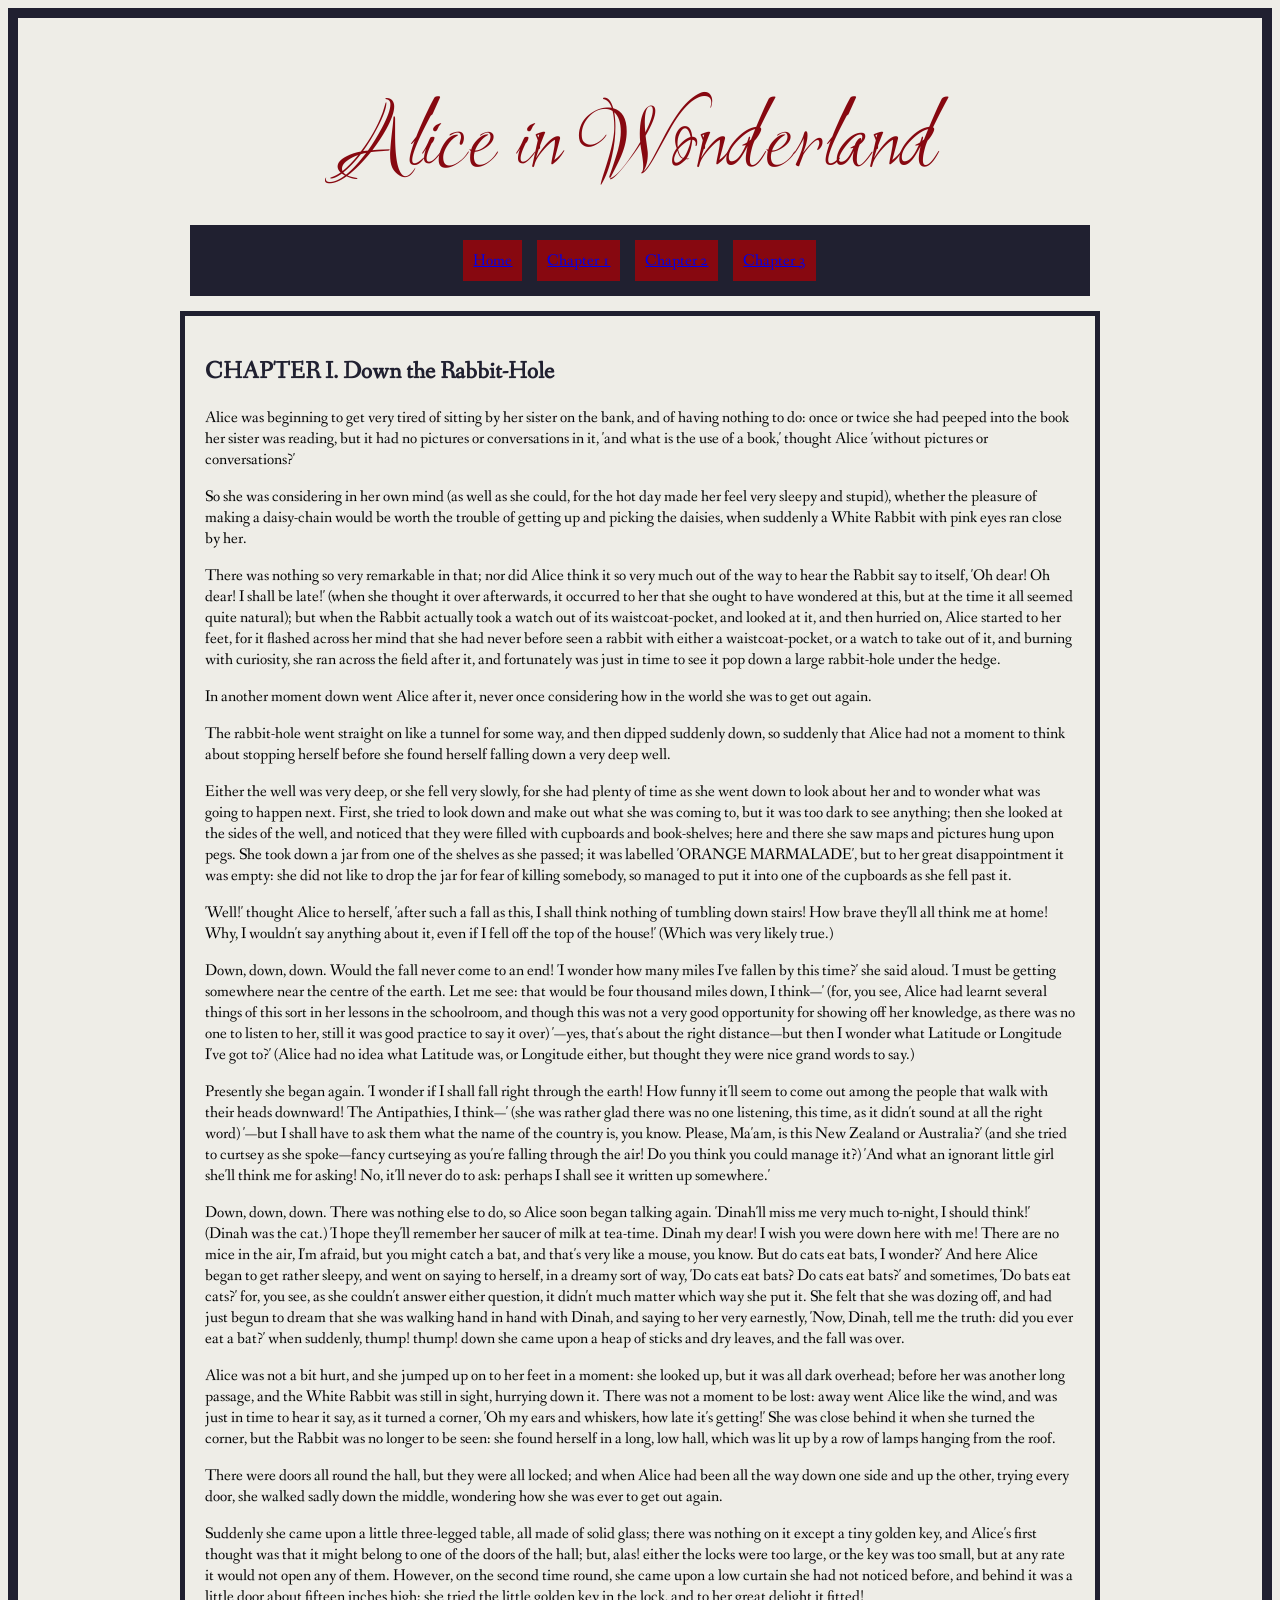
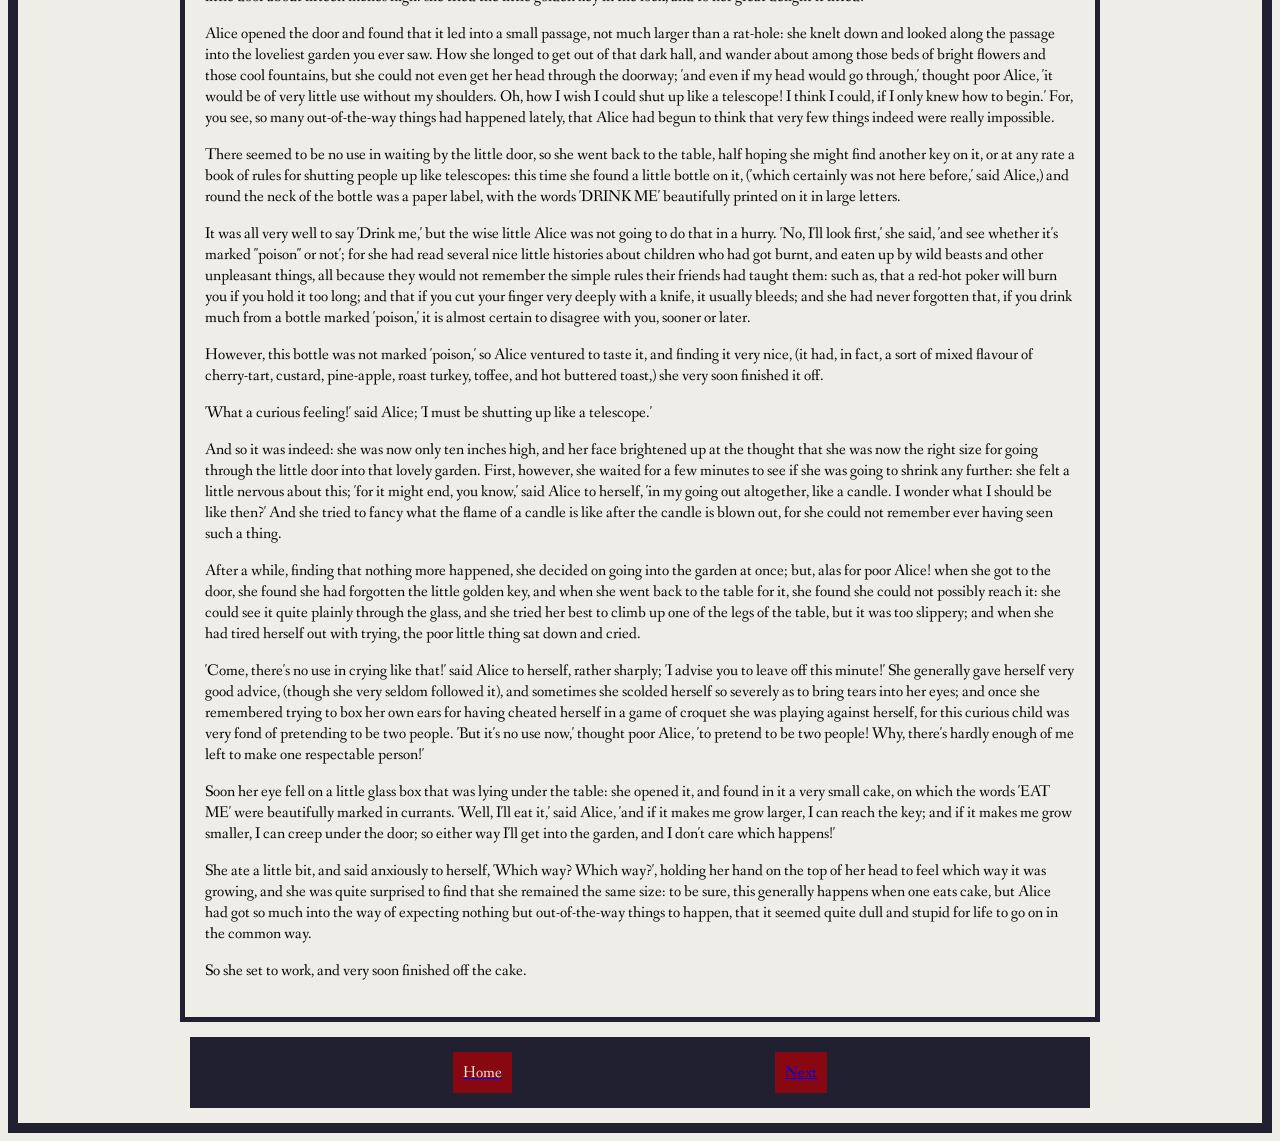
==== chapter1.html @ 81a5fb3d "first commit" ====
<!DOCTYPE html>
<html>
<head>
	
	<meta charset="utf-8">
	<meta name="viewport" content="width=device-width, initial-scale=1">
	<title>Alice in Wonderland Chapter 1</title>

	<link rel="stylesheet" href="style.css">
	<link href="https://fonts.googleapis.com/css2?family=Ruthie&display=swap" rel="stylesheet">
	<link href="https://fonts.googleapis.com/css2?family=Fanwood+Text:ital@0;1&display=swap" rel="stylesheet">


</head>


<body>


	<h1>Alice in Wonderland</h1>

		<ul class="topnav">
			<li><a href="index.html">Home</a></li>
			<li><a href="chapter1.html">Chapter 1</a></li>
			<li><a href="chapter2.html">Chapter 2</a></li>
			<li><a href="chapter3.html">Chapter 3</a></li>
		</ul>


		<div class="page">
			<h2>CHAPTER I. Down the Rabbit-Hole</h2>

			<p>Alice was beginning to get very tired of sitting by her sister on the bank, and of having nothing to do: once or twice she had peeped into the book her sister was reading, but it had no pictures or conversations in it, 'and what is the use of a book,' thought Alice 'without pictures or conversations?'</p>

			<p>So she was considering in her own mind (as well as she could, for the hot day made her feel very sleepy and stupid), whether the pleasure of making a daisy-chain would be worth the trouble of getting up and picking the daisies, when suddenly a White Rabbit with pink eyes ran close by her.</p>


			<p>There was nothing so very remarkable in that; nor did Alice think it so very much out of the way to hear the Rabbit say to itself, 'Oh dear! Oh dear! I shall be late!' (when she thought it over afterwards, it occurred to her that she ought to have wondered at this, but at the time it all seemed quite natural); but when the Rabbit actually took a watch out of its waistcoat-pocket, and looked at it, and then hurried on, Alice started to her feet, for it flashed across her mind that she had never before seen a rabbit with either a waistcoat-pocket, or a watch to take out of it, and burning with curiosity, she ran across the field after it, and fortunately was just in time to see it pop down a large rabbit-hole under the hedge.</p>


			<p>In another moment down went Alice after it, never once considering how in the world she was to get out again.</p>
		

			<p>The rabbit-hole went straight on like a tunnel for some way, and then dipped suddenly down, so suddenly that Alice had not a moment to think about stopping herself before she found herself falling down a very deep well.</p>
		

			<p>Either the well was very deep, or she fell very slowly, for she had plenty of time as she went down to look about her and to wonder what was going to happen next. First, she tried to look down and make out what she was coming to, but it was too dark to see anything; then she looked at the sides of the well, and noticed that they were filled with cupboards and book-shelves; here and there she saw maps and pictures hung upon pegs. She took down a jar from one of the shelves as she passed; it was labelled 'ORANGE MARMALADE', but to her great disappointment it was empty: she did not like to drop the jar for fear of killing somebody, so managed to put it into one of the cupboards as she fell past it.</p>


			<p>'Well!' thought Alice to herself, 'after such a fall as this, I shall think nothing of tumbling down stairs! How brave they'll all think me at home! Why, I wouldn't say anything about it, even if I fell off the top of the house!' (Which was very likely true.)</p>


			<p>Down, down, down. Would the fall never come to an end! 'I wonder how many miles I've fallen by this time?' she said aloud. 'I must be getting somewhere near the centre of the earth. Let me see: that would be four thousand miles down, I think—' (for, you see, Alice had learnt several things of this sort in her lessons in the schoolroom, and though this was not a very good opportunity for showing off her knowledge, as there was no one to listen to her, still it was good practice to say it over) '—yes, that's about the right distance—but then I wonder what Latitude or Longitude I've got to?' (Alice had no idea what Latitude was, or Longitude either, but thought they were nice grand words to say.)</p>


			<p>Presently she began again. 'I wonder if I shall fall right through the earth! How funny it'll seem to come out among the people that walk with their heads downward! The Antipathies, I think—' (she was rather glad there was no one listening, this time, as it didn't sound at all the right word) '—but I shall have to ask them what the name of the country is, you know. Please, Ma'am, is this New Zealand or Australia?' (and she tried to curtsey as she spoke—fancy curtseying as you're falling through the air! Do you think you could manage it?) 'And what an ignorant little girl she'll think me for asking! No, it'll never do to ask: perhaps I shall see it written up somewhere.'</p>


			<p>Down, down, down. There was nothing else to do, so Alice soon began talking again. 'Dinah'll miss me very much to-night, I should think!' (Dinah was the cat.) 'I hope they'll remember her saucer of milk at tea-time. Dinah my dear! I wish you were down here with me! There are no mice in the air, I'm afraid, but you might catch a bat, and that's very like a mouse, you know. But do cats eat bats, I wonder?' And here Alice began to get rather sleepy, and went on saying to herself, in a dreamy sort of way, 'Do cats eat bats? Do cats eat bats?' and sometimes, 'Do bats eat cats?' for, you see, as she couldn't answer either question, it didn't much matter which way she put it. She felt that she was dozing off, and had just begun to dream that she was walking hand in hand with Dinah, and saying to her very earnestly, 'Now, Dinah, tell me the truth: did you ever eat a bat?' when suddenly, thump! thump! down she came upon a heap of sticks and dry leaves, and the fall was over.</p>


			<p>Alice was not a bit hurt, and she jumped up on to her feet in a moment: she looked up, but it was all dark overhead; before her was another long passage, and the White Rabbit was still in sight, hurrying down it. There was not a moment to be lost: away went Alice like the wind, and was just in time to hear it say, as it turned a corner, 'Oh my ears and whiskers, how late it's getting!' She was close behind it when she turned the corner, but the Rabbit was no longer to be seen: she found herself in a long, low hall, which was lit up by a row of lamps hanging from the roof.</p>


			<p>There were doors all round the hall, but they were all locked; and when Alice had been all the way down one side and up the other, trying every door, she walked sadly down the middle, wondering how she was ever to get out again.</p>


			<p>Suddenly she came upon a little three-legged table, all made of solid glass; there was nothing on it except a tiny golden key, and Alice's first thought was that it might belong to one of the doors of the hall; but, alas! either the locks were too large, or the key was too small, but at any rate it would not open any of them. However, on the second time round, she came upon a low curtain she had not noticed before, and behind it was a little door about fifteen inches high: she tried the little golden key in the lock, and to her great delight it fitted!</p>


			<p>Alice opened the door and found that it led into a small passage, not much larger than a rat-hole: she knelt down and looked along the passage into the loveliest garden you ever saw. How she longed to get out of that dark hall, and wander about among those beds of bright flowers and those cool fountains, but she could not even get her head through the doorway; 'and even if my head would go through,' thought poor Alice, 'it would be of very little use without my shoulders. Oh, how I wish I could shut up like a telescope! I think I could, if I only knew how to begin.' For, you see, so many out-of-the-way things had happened lately, that Alice had begun to think that very few things indeed were really impossible.</p>


			<p>There seemed to be no use in waiting by the little door, so she went back to the table, half hoping she might find another key on it, or at any rate a book of rules for shutting people up like telescopes: this time she found a little bottle on it, ('which certainly was not here before,' said Alice,) and round the neck of the bottle was a paper label, with the words 'DRINK ME' beautifully printed on it in large letters.</p>


			<p>It was all very well to say 'Drink me,' but the wise little Alice was not going to do that in a hurry. 'No, I'll look first,' she said, 'and see whether it's marked "poison" or not'; for she had read several nice little histories about children who had got burnt, and eaten up by wild beasts and other unpleasant things, all because they would not remember the simple rules their friends had taught them: such as, that a red-hot poker will burn you if you hold it too long; and that if you cut your finger very deeply with a knife, it usually bleeds; and she had never forgotten that, if you drink much from a bottle marked 'poison,' it is almost certain to disagree with you, sooner or later.</p>


			<p>However, this bottle was not marked 'poison,' so Alice ventured to taste it, and finding it very nice, (it had, in fact, a sort of mixed flavour of cherry-tart, custard, pine-apple, roast turkey, toffee, and hot buttered toast,) she very soon finished it off.</p>


			<p>'What a curious feeling!' said Alice; 'I must be shutting up like a telescope.'</p>


			<p>And so it was indeed: she was now only ten inches high, and her face brightened up at the thought that she was now the right size for going through the little door into that lovely garden. First, however, she waited for a few minutes to see if she was going to shrink any further: she felt a little nervous about this; 'for it might end, you know,' said Alice to herself, 'in my going out altogether, like a candle. I wonder what I should be like then?' And she tried to fancy what the flame of a candle is like after the candle is blown out, for she could not remember ever having seen such a thing.</p>


			<p>After a while, finding that nothing more happened, she decided on going into the garden at once; but, alas for poor Alice! when she got to the door, she found she had forgotten the little golden key, and when she went back to the table for it, she found she could not possibly reach it: she could see it quite plainly through the glass, and she tried her best to climb up one of the legs of the table, but it was too slippery; and when she had tired herself out with trying, the poor little thing sat down and cried.</p>


			<p>'Come, there's no use in crying like that!' said Alice to herself, rather sharply; 'I advise you to leave off this minute!' She generally gave herself very good advice, (though she very seldom followed it), and sometimes she scolded herself so severely as to bring tears into her eyes; and once she remembered trying to box her own ears for having cheated herself in a game of croquet she was playing against herself, for this curious child was very fond of pretending to be two people. 'But it's no use now,' thought poor Alice, 'to pretend to be two people! Why, there's hardly enough of me left to make one respectable person!'</p>


			<p>Soon her eye fell on a little glass box that was lying under the table: she opened it, and found in it a very small cake, on which the words 'EAT ME' were beautifully marked in currants. 'Well, I'll eat it,' said Alice, 'and if it makes me grow larger, I can reach the key; and if it makes me grow smaller, I can creep under the door; so either way I'll get into the garden, and I don't care which happens!'</p>


			<p>She ate a little bit, and said anxiously to herself, 'Which way? Which way?', holding her hand on the top of her head to feel which way it was growing, and she was quite surprised to find that she remained the same size: to be sure, this generally happens when one eats cake, but Alice had got so much into the way of expecting nothing but out-of-the-way things to happen, that it seemed quite dull and stupid for life to go on in the common way.</p>


			<p>So she set to work, and very soon finished off the cake.</p>

		</div>

		<ul class="bottomnav">
			<a href="index.html"><li>Home</li></a>
			<li><a href="chapter2.html">Next</a></li>
		</ul>


</body>
</html>
---- style.css ----
body {

	display: grid;
	background-color: #eeede7;
	place-items: center;
  	font-family: "Fanwood Text", serif;
  	font-weight: 400;
  	font-style: normal;

  	border: 10px solid #202030;

}

h2 {

	color: #202030;

}

h1 {

	color: #870810;

	font-family: "Ruthie", cursive;
	font-weight: 400;
  	font-style: normal;
  	font-size: 100px;

  	margin-bottom: 0;

  	text-align: center;

}


li {

	background-color: #870810;
	color: #eeede7;
	padding: 10px;

}

li:hover{

	background-color: #eeede7;

}

.page{

	padding: 20;
	margin: 20;
	border: 5px solid #202030;
	width: 70%;
	margin: 20;
	display: flex-wrap;
	padding: 20px;

}

.imageframe{

	width: 150px;
	height: 200px;
	border: 3px solid #202030;
	border-radius: 10px;
	overflow: hidden;

}

.imageframe img{

	width: 100%;
  	height: 100%;
  	object-fit: cover;    /* Crops the image proportionally to fill the space */
  	object-position: center;

}

.topnav {

	display: flex;
	list-style: none;
	padding: 15px;
	margin: 15px;
	gap: 15px;
	flex-wrap: wrap;
	background-color: #202030;
	width: 70%;
	justify-content: center;

}

.bottomnav{

	display: flex;
	list-style: none;
	padding: 15px;
	margin: 15px;
	gap: 15px;
	flex-wrap: wrap;
	background-color: #202030;
	width: 70%;
	justify-content: space-evenly;

}
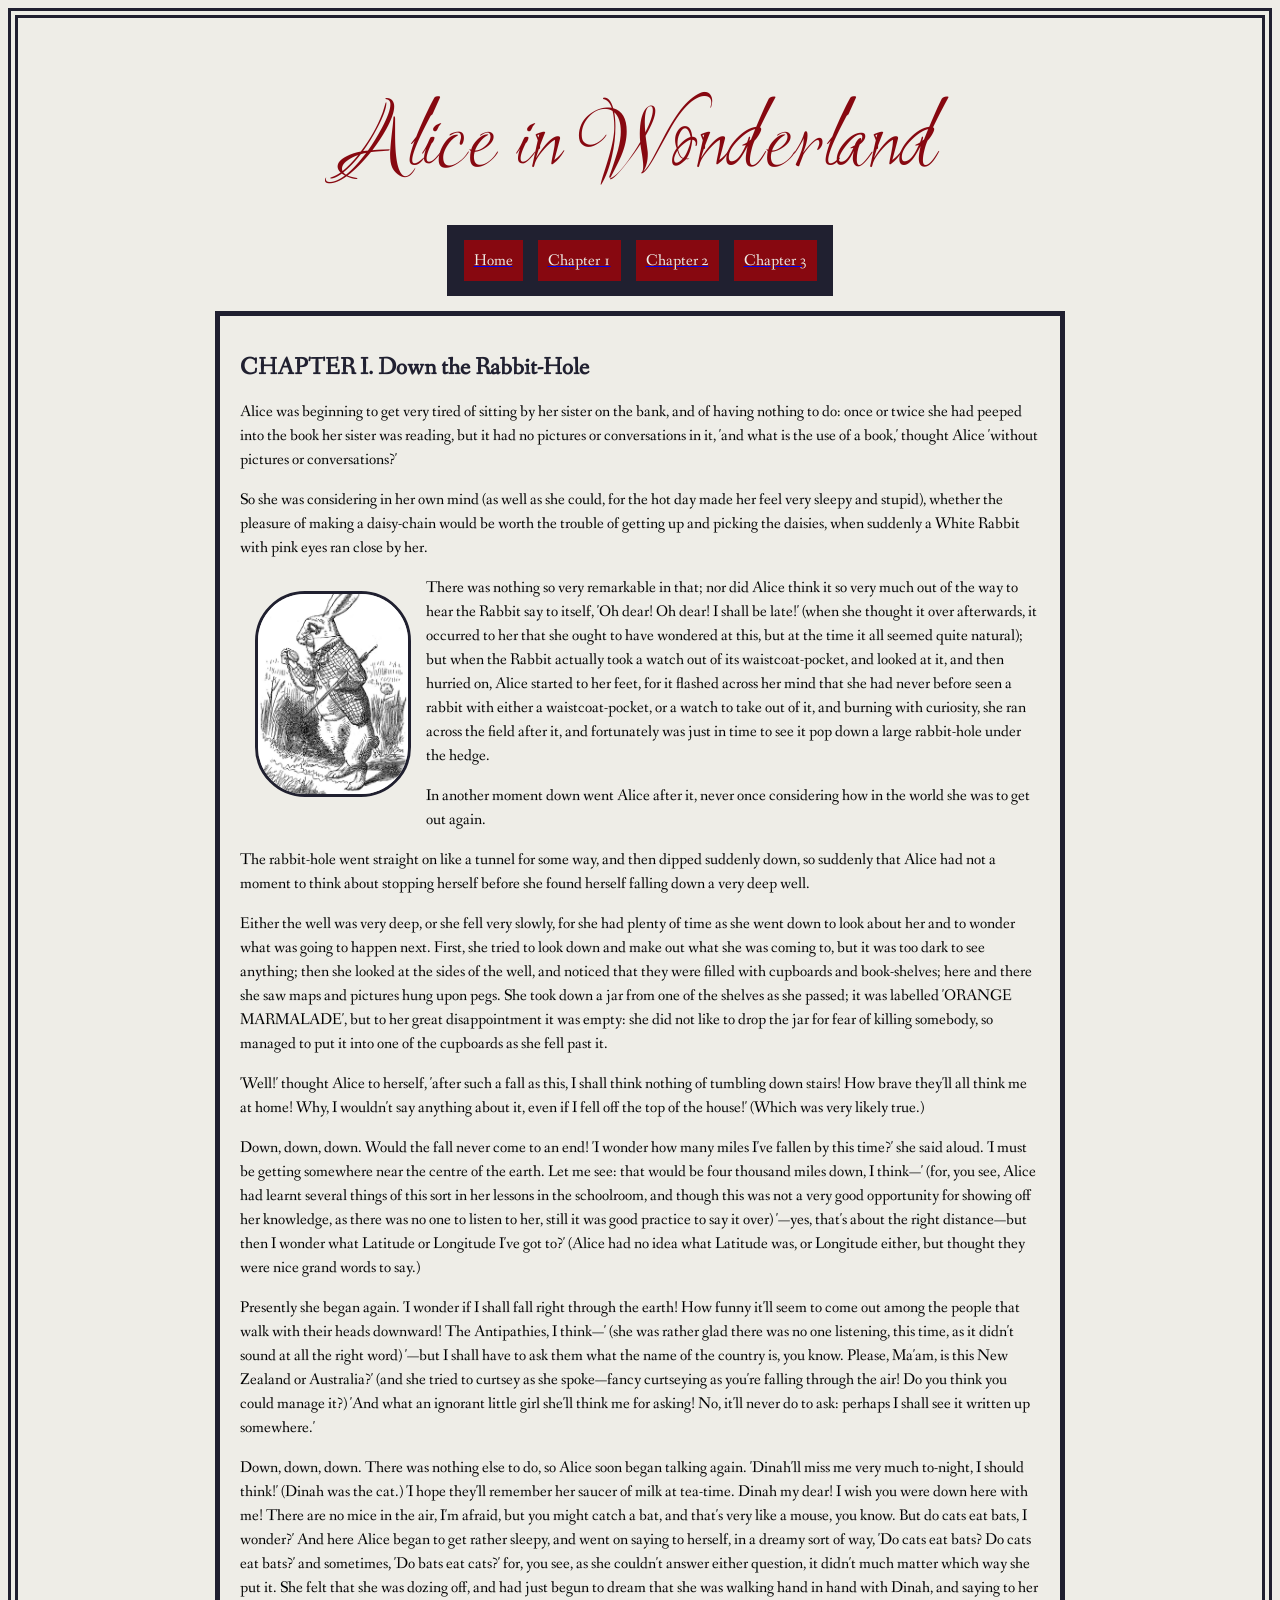
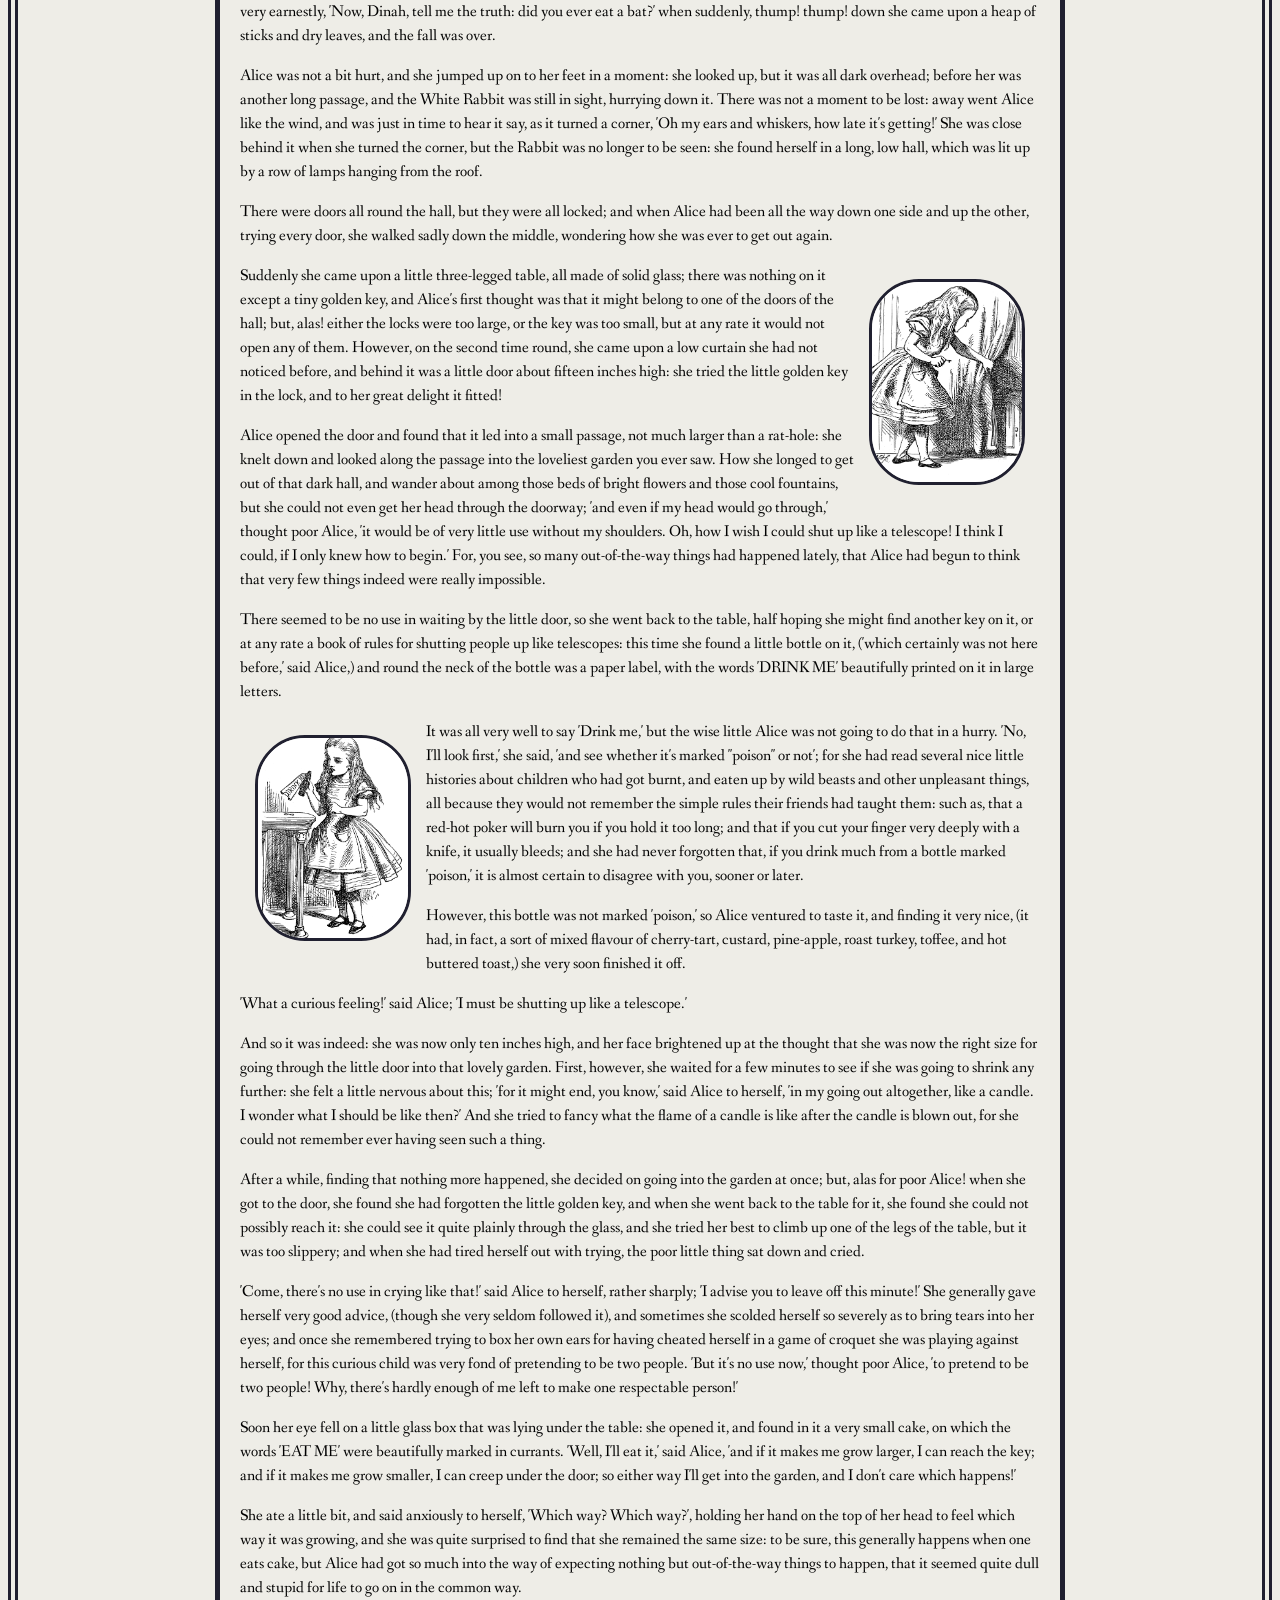
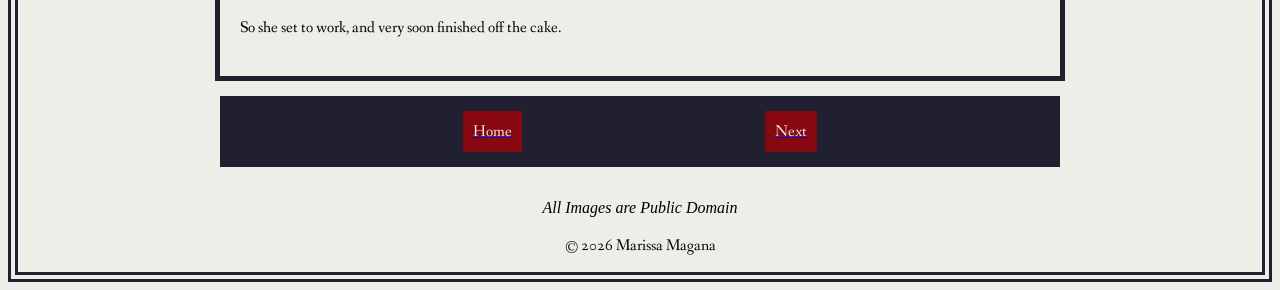
==== commit a355505f: "edits jun7th" ====
--- a/chapter1.html
+++ b/chapter1.html
@@ -17,14 +17,21 @@
 <body>
 
 
-	<h1>Alice in Wonderland</h1>
+	<header>
+		<h1>Alice in Wonderland</h1>
+	
+		<nav>
 
-		<ul class="topnav">
-			<li><a href="index.html">Home</a></li>
-			<li><a href="chapter1.html">Chapter 1</a></li>
-			<li><a href="chapter2.html">Chapter 2</a></li>
-			<li><a href="chapter3.html">Chapter 3</a></li>
-		</ul>
+			<ul class="topnav">
+				<a href="index.html"><li>Home</li></a>
+				<a href="chapter1.html"><li>Chapter 1</li></a>
+				<a href="chapter2.html"><li>Chapter 2</li></a>
+				<a href="chapter3.html"><li>Chapter 3</li></a>
+			</ul>
+
+		</nav>
+
+	</header>
 
 
 		<div class="page">
@@ -33,6 +40,10 @@
 			<p>Alice was beginning to get very tired of sitting by her sister on the bank, and of having nothing to do: once or twice she had peeped into the book her sister was reading, but it had no pictures or conversations in it, 'and what is the use of a book,' thought Alice 'without pictures or conversations?'</p>
 
 			<p>So she was considering in her own mind (as well as she could, for the hot day made her feel very sleepy and stupid), whether the pleasure of making a daisy-chain would be worth the trouble of getting up and picking the daisies, when suddenly a White Rabbit with pink eyes ran close by her.</p>
+
+			<div class="frameleft">	
+				<img src="alice_1.jpg" alt="alice in wonderland white rabbit">
+			</div>
 
 
 			<p>There was nothing so very remarkable in that; nor did Alice think it so very much out of the way to hear the Rabbit say to itself, 'Oh dear! Oh dear! I shall be late!' (when she thought it over afterwards, it occurred to her that she ought to have wondered at this, but at the time it all seemed quite natural); but when the Rabbit actually took a watch out of its waistcoat-pocket, and looked at it, and then hurried on, Alice started to her feet, for it flashed across her mind that she had never before seen a rabbit with either a waistcoat-pocket, or a watch to take out of it, and burning with curiosity, she ran across the field after it, and fortunately was just in time to see it pop down a large rabbit-hole under the hedge.</p>
@@ -65,6 +76,10 @@
 			<p>There were doors all round the hall, but they were all locked; and when Alice had been all the way down one side and up the other, trying every door, she walked sadly down the middle, wondering how she was ever to get out again.</p>
 
 
+			<div class="frameright">	
+				<img src="alice_1_2.png" alt="alice finding the small door">
+			</div>
+
 			<p>Suddenly she came upon a little three-legged table, all made of solid glass; there was nothing on it except a tiny golden key, and Alice's first thought was that it might belong to one of the doors of the hall; but, alas! either the locks were too large, or the key was too small, but at any rate it would not open any of them. However, on the second time round, she came upon a low curtain she had not noticed before, and behind it was a little door about fifteen inches high: she tried the little golden key in the lock, and to her great delight it fitted!</p>
 
 
@@ -72,6 +87,11 @@
 
 
 			<p>There seemed to be no use in waiting by the little door, so she went back to the table, half hoping she might find another key on it, or at any rate a book of rules for shutting people up like telescopes: this time she found a little bottle on it, ('which certainly was not here before,' said Alice,) and round the neck of the bottle was a paper label, with the words 'DRINK ME' beautifully printed on it in large letters.</p>
+
+
+			<div class="frameleft">	
+				<img src="alice_1_3.png" alt="alice finding the potion">
+			</div>
 
 
 			<p>It was all very well to say 'Drink me,' but the wise little Alice was not going to do that in a hurry. 'No, I'll look first,' she said, 'and see whether it's marked "poison" or not'; for she had read several nice little histories about children who had got burnt, and eaten up by wild beasts and other unpleasant things, all because they would not remember the simple rules their friends had taught them: such as, that a red-hot poker will burn you if you hold it too long; and that if you cut your finger very deeply with a knife, it usually bleeds; and she had never forgotten that, if you drink much from a bottle marked 'poison,' it is almost certain to disagree with you, sooner or later.</p>
@@ -102,10 +122,20 @@
 
 		</div>
 
-		<ul class="bottomnav">
-			<a href="index.html"><li>Home</li></a>
-			<li><a href="chapter2.html">Next</a></li>
-		</ul>
+		<nav>
+			<ul class="bottomnav">
+				<a href="index.html"><li>Home</li></a>
+				<a href="chapter2.html"><li>Next</li></a>
+			</ul>
+		</nav>
+
+
+		<footer>
+
+			<p><cite>All Images are Public Domain</cite></p>
+			<p>&copy; 2026 Marissa Magana</p>
+
+		</footer>
 
 
 </body>
--- a/style.css
+++ b/style.css
@@ -7,8 +7,7 @@
   	font-family: "Fanwood Text", serif;
   	font-weight: 400;
   	font-style: normal;
-
-  	border: 10px solid #202030;
+  	border: 10px double #202030;
 
 }
 
@@ -18,6 +17,19 @@
 
 }
 
+header {
+
+	display: grid;
+	place-items: center;
+}
+
+footer {
+
+	text-align: center;
+
+}
+
+
 h1 {
 
 	color: #870810;
@@ -26,10 +38,14 @@
 	font-weight: 400;
   	font-style: normal;
   	font-size: 100px;
+  	margin-bottom: 0;
+  	text-align: center;
 
-  	margin-bottom: 0;
+}
 
-  	text-align: center;
+nav {
+
+	width: 70%;
 
 }
 
@@ -39,14 +55,17 @@
 	background-color: #870810;
 	color: #eeede7;
 	padding: 10px;
+	justify-content: center;
 
 }
 
-li:hover{
+li:hover {
 
 	background-color: #eeede7;
+	color: #870810;
 
 }
+
 
 .page{
 
@@ -54,27 +73,52 @@
 	margin: 20;
 	border: 5px solid #202030;
 	width: 70%;
+	max-width: 50em;
+	line-height: 1.5em;
 	margin: 20;
 	display: flex-wrap;
 	padding: 20px;
 
 }
 
-.imageframe{
+.frameleft{
 
 	width: 150px;
 	height: 200px;
 	border: 3px solid #202030;
-	border-radius: 10px;
+	border-radius: 50px;
 	overflow: hidden;
+	float: left;
+	margin: 15px;
 
 }
 
-.imageframe img{
+.frameleft img{
 
 	width: 100%;
   	height: 100%;
-  	object-fit: cover;    /* Crops the image proportionally to fill the space */
+  	object-fit: cover;
+  	object-position: center;
+
+}
+
+.frameright{
+
+	width: 150px;
+	height: 200px;
+	border: 3px solid #202030;
+	border-radius: 50px;
+	overflow: hidden;
+	float: right;
+	margin: 15px;
+
+}
+
+.frameright img{
+
+	width: 100%;
+  	height: 100%;
+  	object-fit: cover;
   	object-position: center;
 
 }
@@ -88,12 +132,11 @@
 	gap: 15px;
 	flex-wrap: wrap;
 	background-color: #202030;
-	width: 70%;
 	justify-content: center;
 
 }
 
-.bottomnav{
+.bottomnav {
 
 	display: flex;
 	list-style: none;
@@ -102,7 +145,12 @@
 	gap: 15px;
 	flex-wrap: wrap;
 	background-color: #202030;
-	width: 70%;
 	justify-content: space-evenly;
 
+}
+
+.fancypara {
+
+	text-align: center;
+
 }
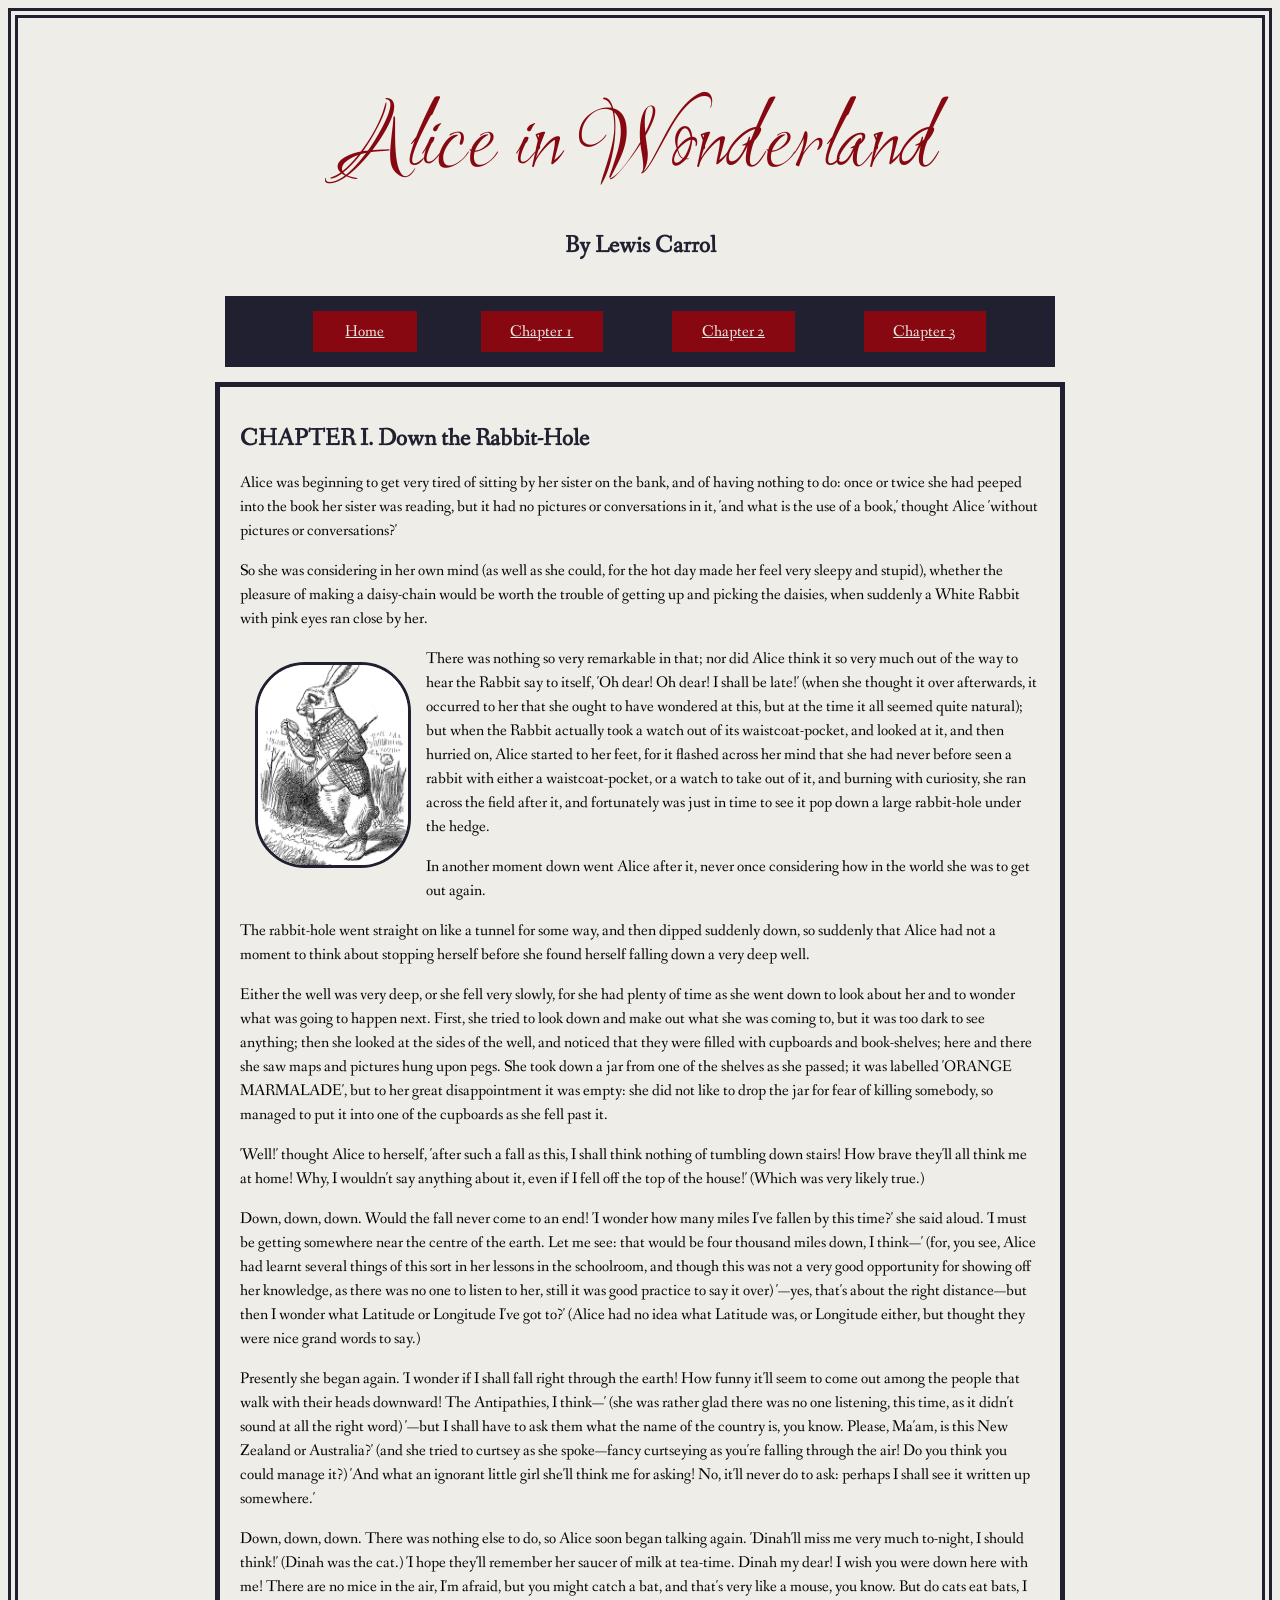
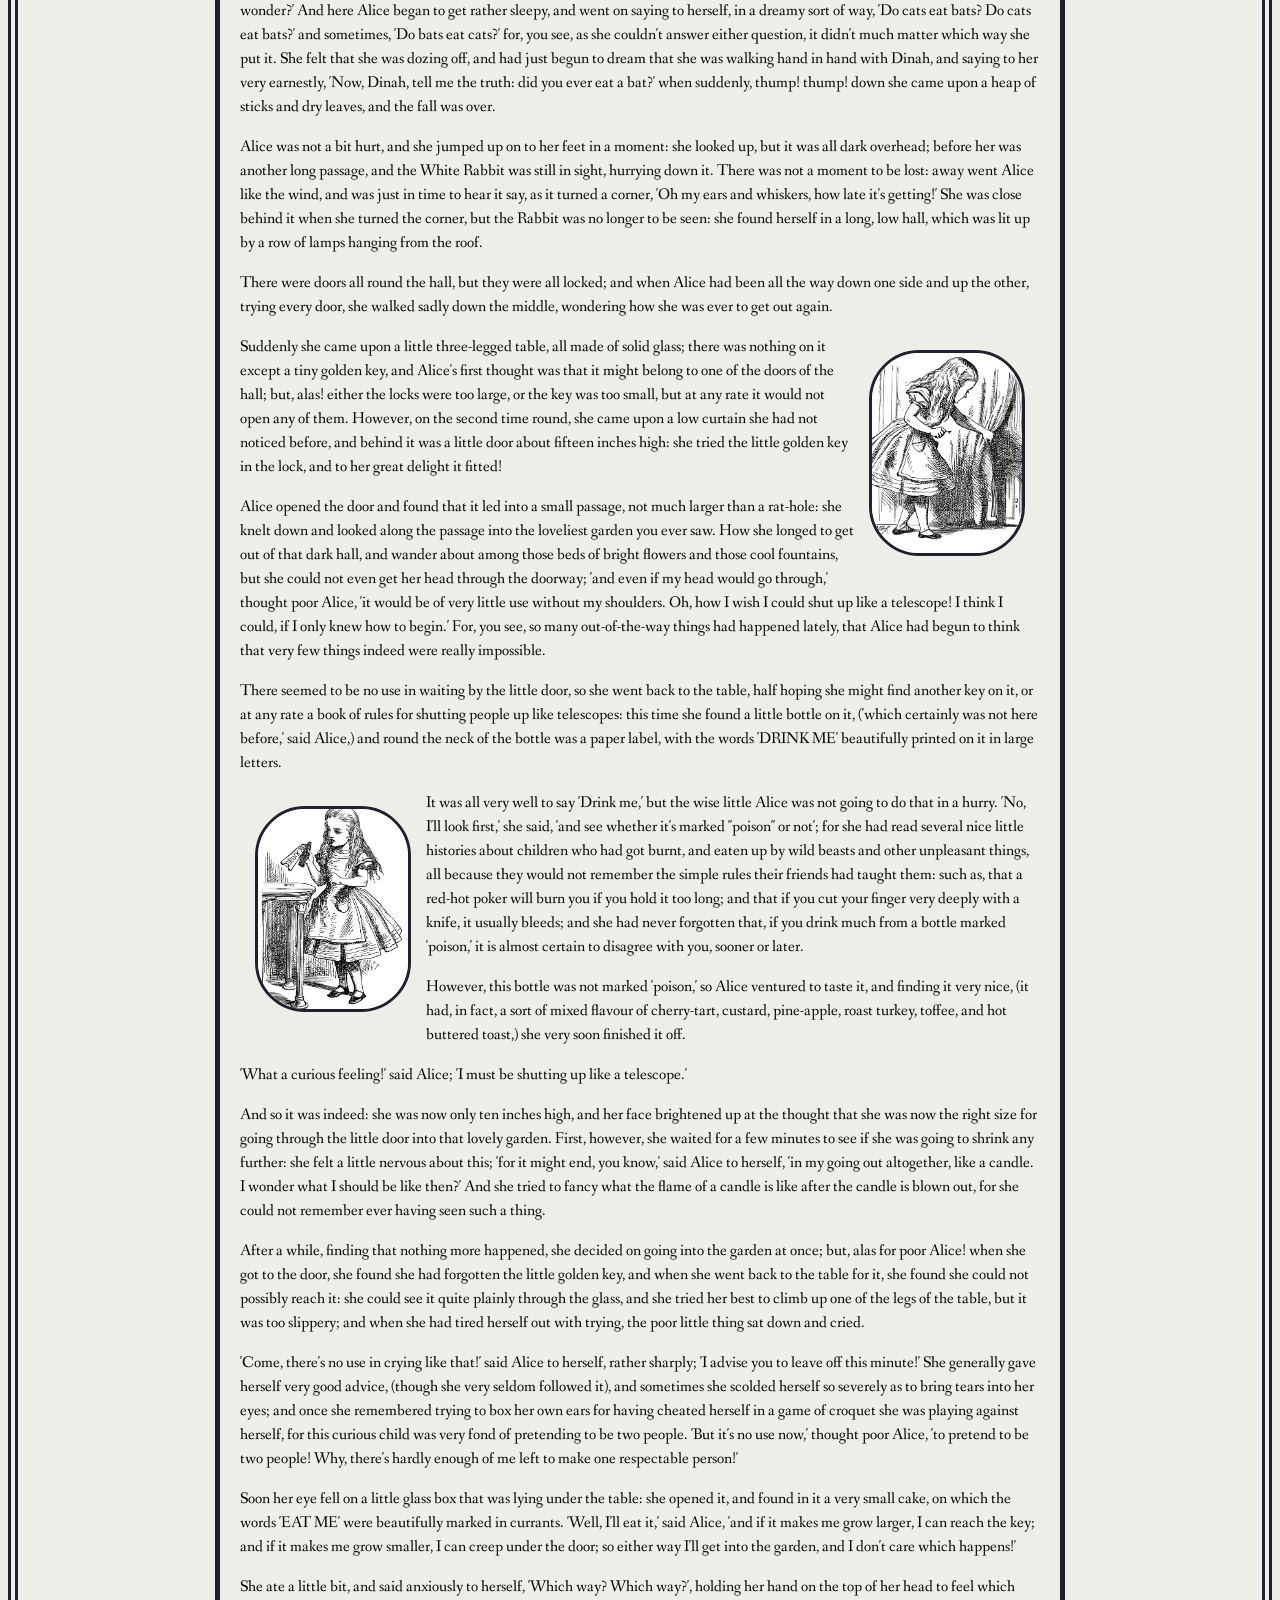
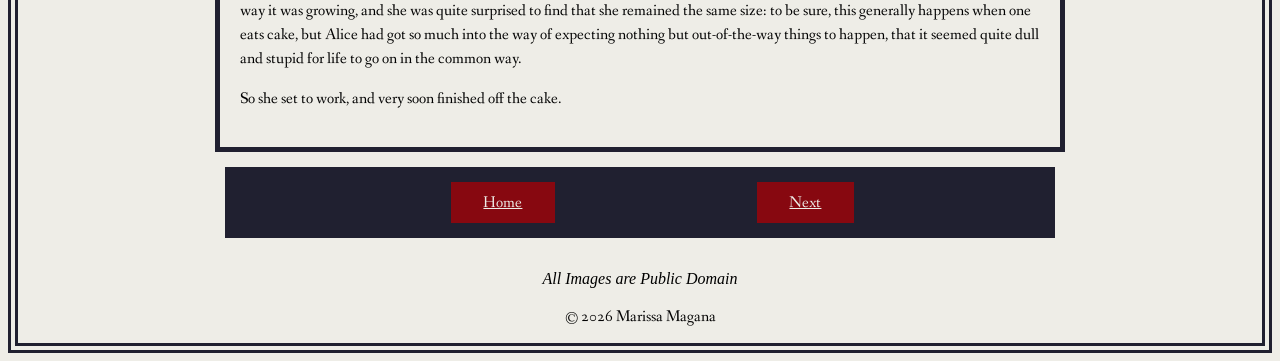
==== commit 50bf9bf2: "fixed errors" ====
--- a/chapter1.html
+++ b/chapter1.html
@@ -1,5 +1,5 @@
 <!DOCTYPE html>
-<html>
+<html lang="en-us">
 <head>
 	
 	<meta charset="utf-8">
@@ -19,17 +19,17 @@
 
 	<header>
 		<h1>Alice in Wonderland</h1>
-	
-		<nav>
+		<h2>By Lewis Carrol</h2>
 
 			<ul class="topnav">
-				<a href="index.html"><li>Home</li></a>
-				<a href="chapter1.html"><li>Chapter 1</li></a>
-				<a href="chapter2.html"><li>Chapter 2</li></a>
-				<a href="chapter3.html"><li>Chapter 3</li></a>
+
+				<li><a href="index.html">Home</a></li>
+				<li><a href="chapter1.html">Chapter 1</a></li>
+				<li><a href="chapter2.html">Chapter 2</a></li>
+				<li><a href="chapter3.html">Chapter 3</a></li>
+
 			</ul>
 
-		</nav>
 
 	</header>
 
@@ -122,12 +122,12 @@
 
 		</div>
 
-		<nav>
+		
 			<ul class="bottomnav">
-				<a href="index.html"><li>Home</li></a>
-				<a href="chapter2.html"><li>Next</li></a>
+				<li><a href="index.html">Home</a></li>
+				<li><a href="chapter2.html">Next</a></li>
 			</ul>
-		</nav>
+		
 
 
 		<footer>
--- a/style.css
+++ b/style.css
@@ -43,23 +43,19 @@
 
 }
 
-nav {
 
-	width: 70%;
+li a {
+
+	display: block;
+	width: 80%;
+	background-color: #870810;
+	color: #eeede7;
+	padding: 10px 20px;
+	text-align: center;
 
 }
 
-
-li {
-
-	background-color: #870810;
-	color: #eeede7;
-	padding: 10px;
-	justify-content: center;
-
-}
-
-li:hover {
+li a:hover {
 
 	background-color: #eeede7;
 	color: #870810;
@@ -132,7 +128,8 @@
 	gap: 15px;
 	flex-wrap: wrap;
 	background-color: #202030;
-	justify-content: center;
+	justify-content: space-evenly;
+	width: 50em;
 
 }
 
@@ -146,6 +143,7 @@
 	flex-wrap: wrap;
 	background-color: #202030;
 	justify-content: space-evenly;
+	width: 50em;
 
 }
 
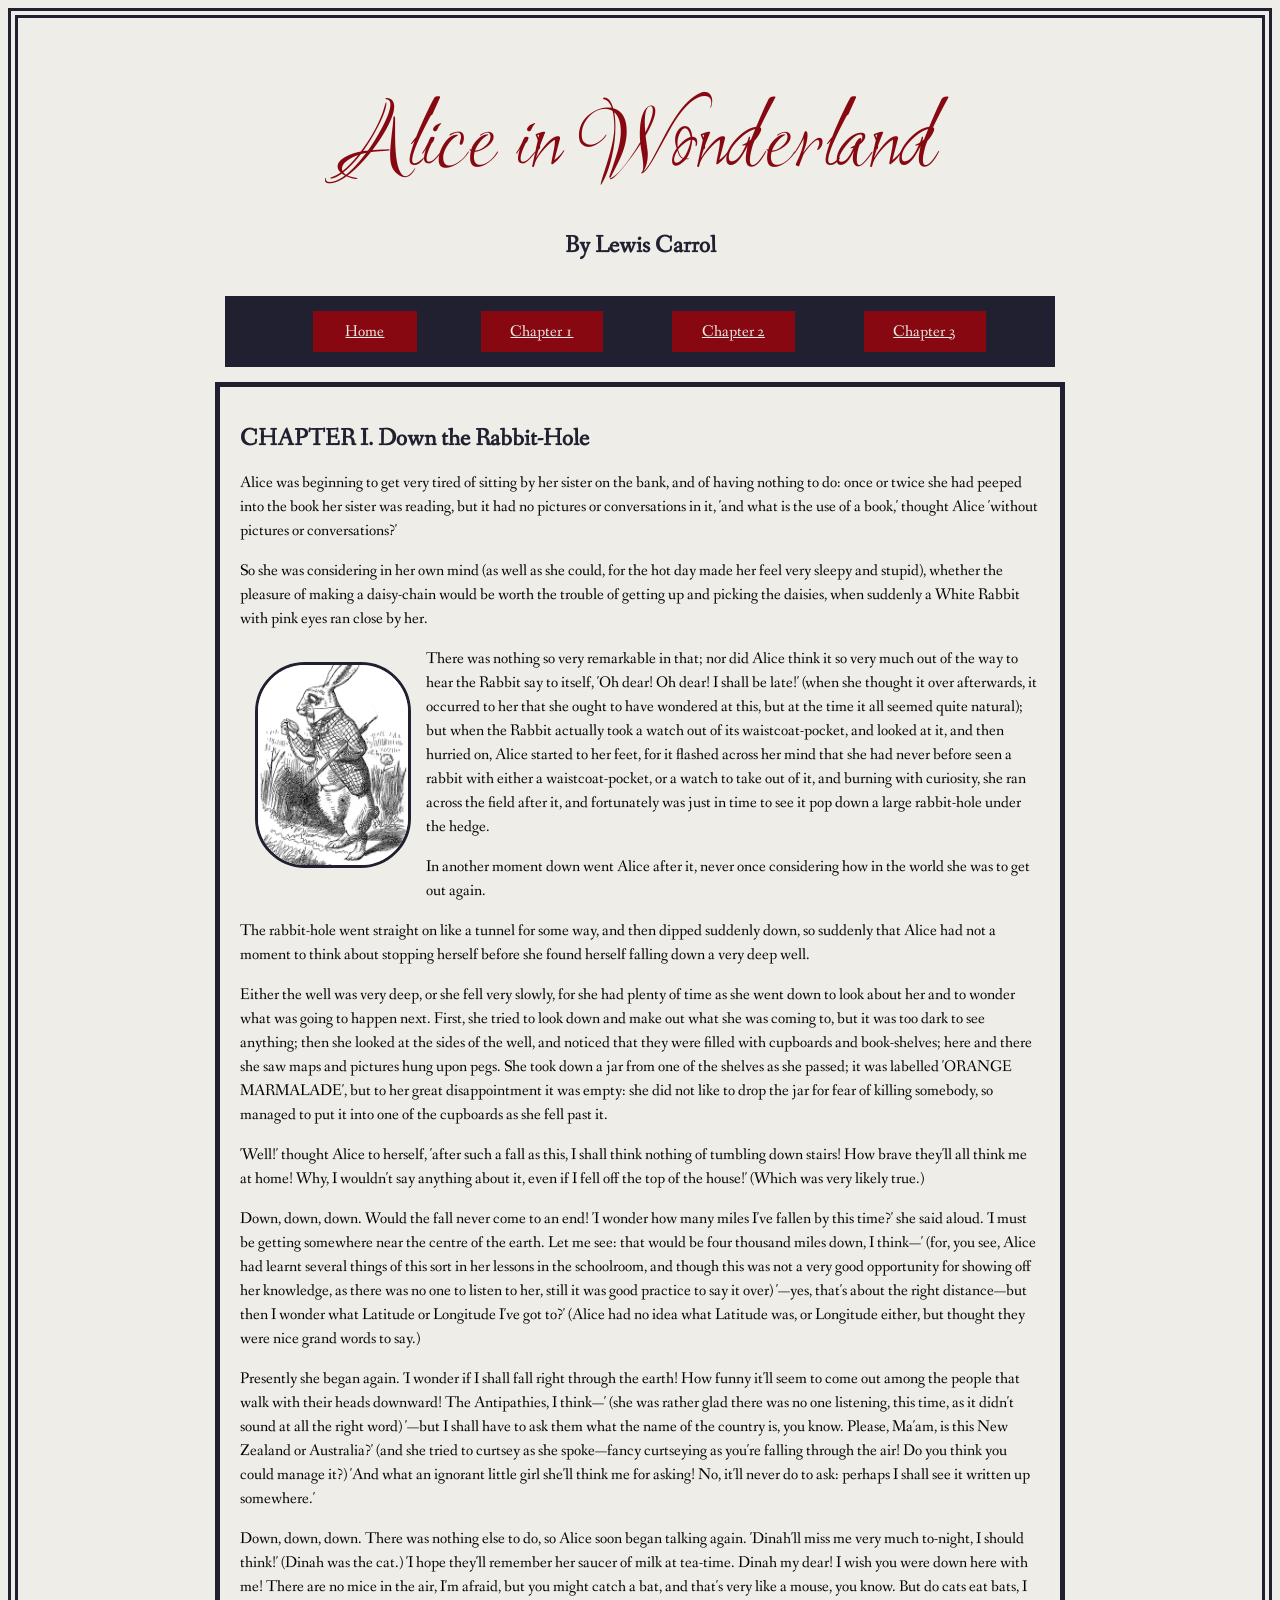
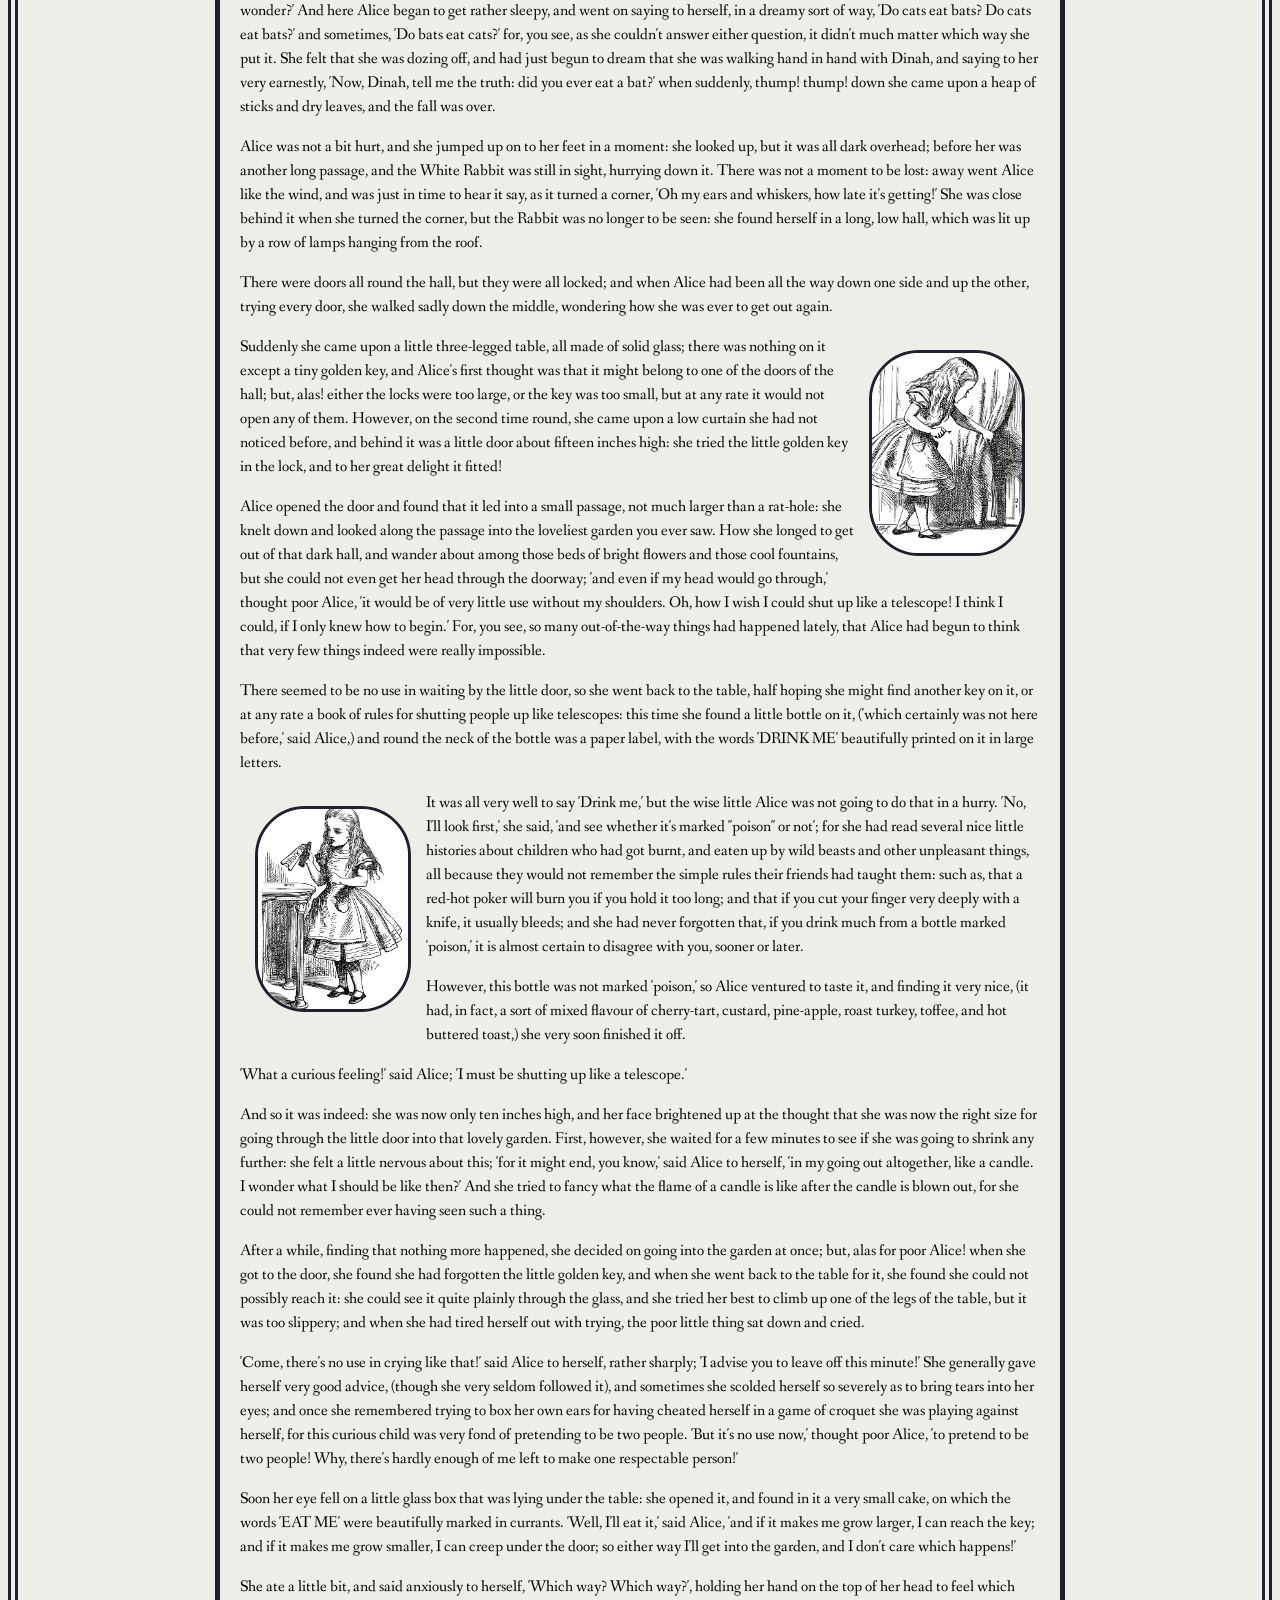
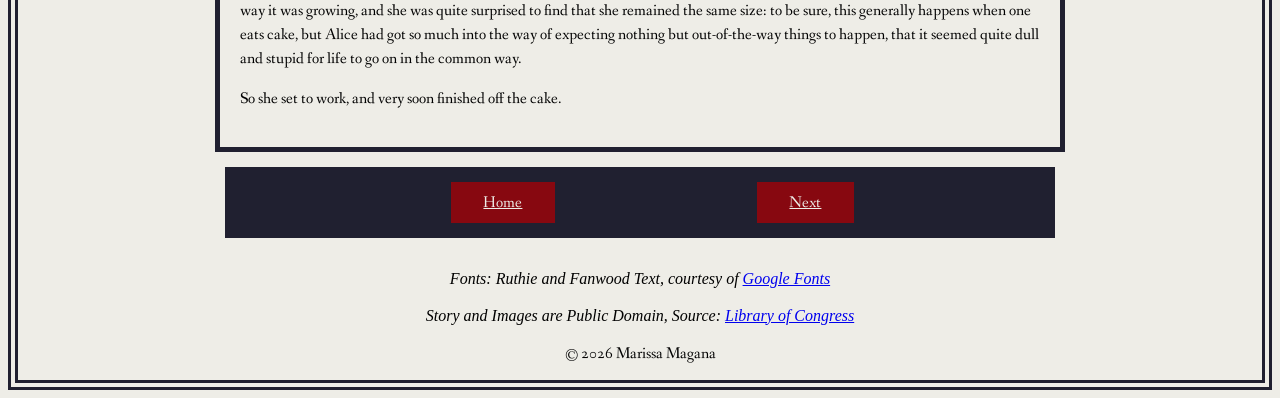
==== commit b9127d3b: "credit issues fixed" ====
--- a/chapter1.html
+++ b/chapter1.html
@@ -130,12 +130,13 @@
 		
 
 
-		<footer>
+	<footer>
 
-			<p><cite>All Images are Public Domain</cite></p>
-			<p>&copy; 2026 Marissa Magana</p>
+		<p><cite>Fonts: Ruthie and Fanwood Text, courtesy of <a href="https://fonts.google.com/" target="_blank">Google Fonts</a></p>
+		<p><cite>Story and Images are Public Domain, Source: <a href="https://www.loc.gov/item/12031272" target="_blank"> Library of Congress</a></cite></p>
+		<p>&copy; 2026 Marissa Magana</p>
 
-		</footer>
+	</footer>
 
 
 </body>
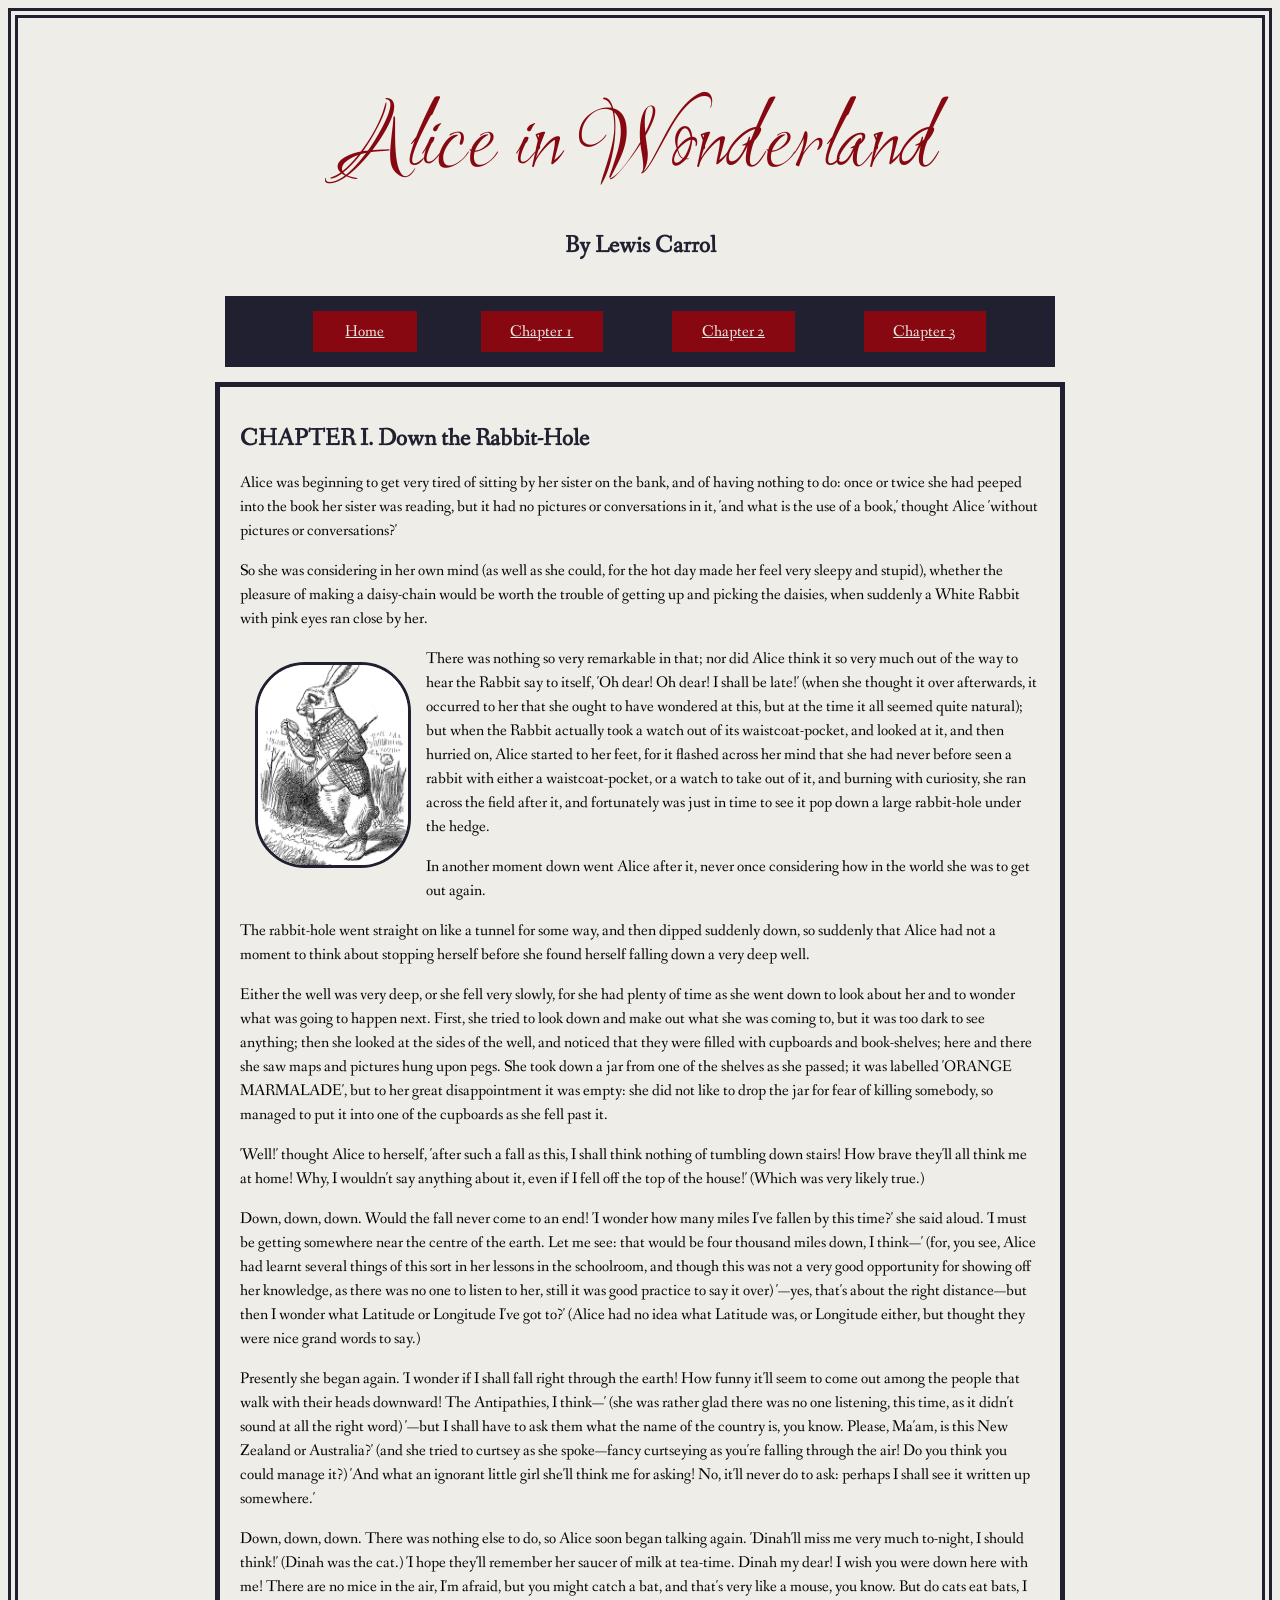
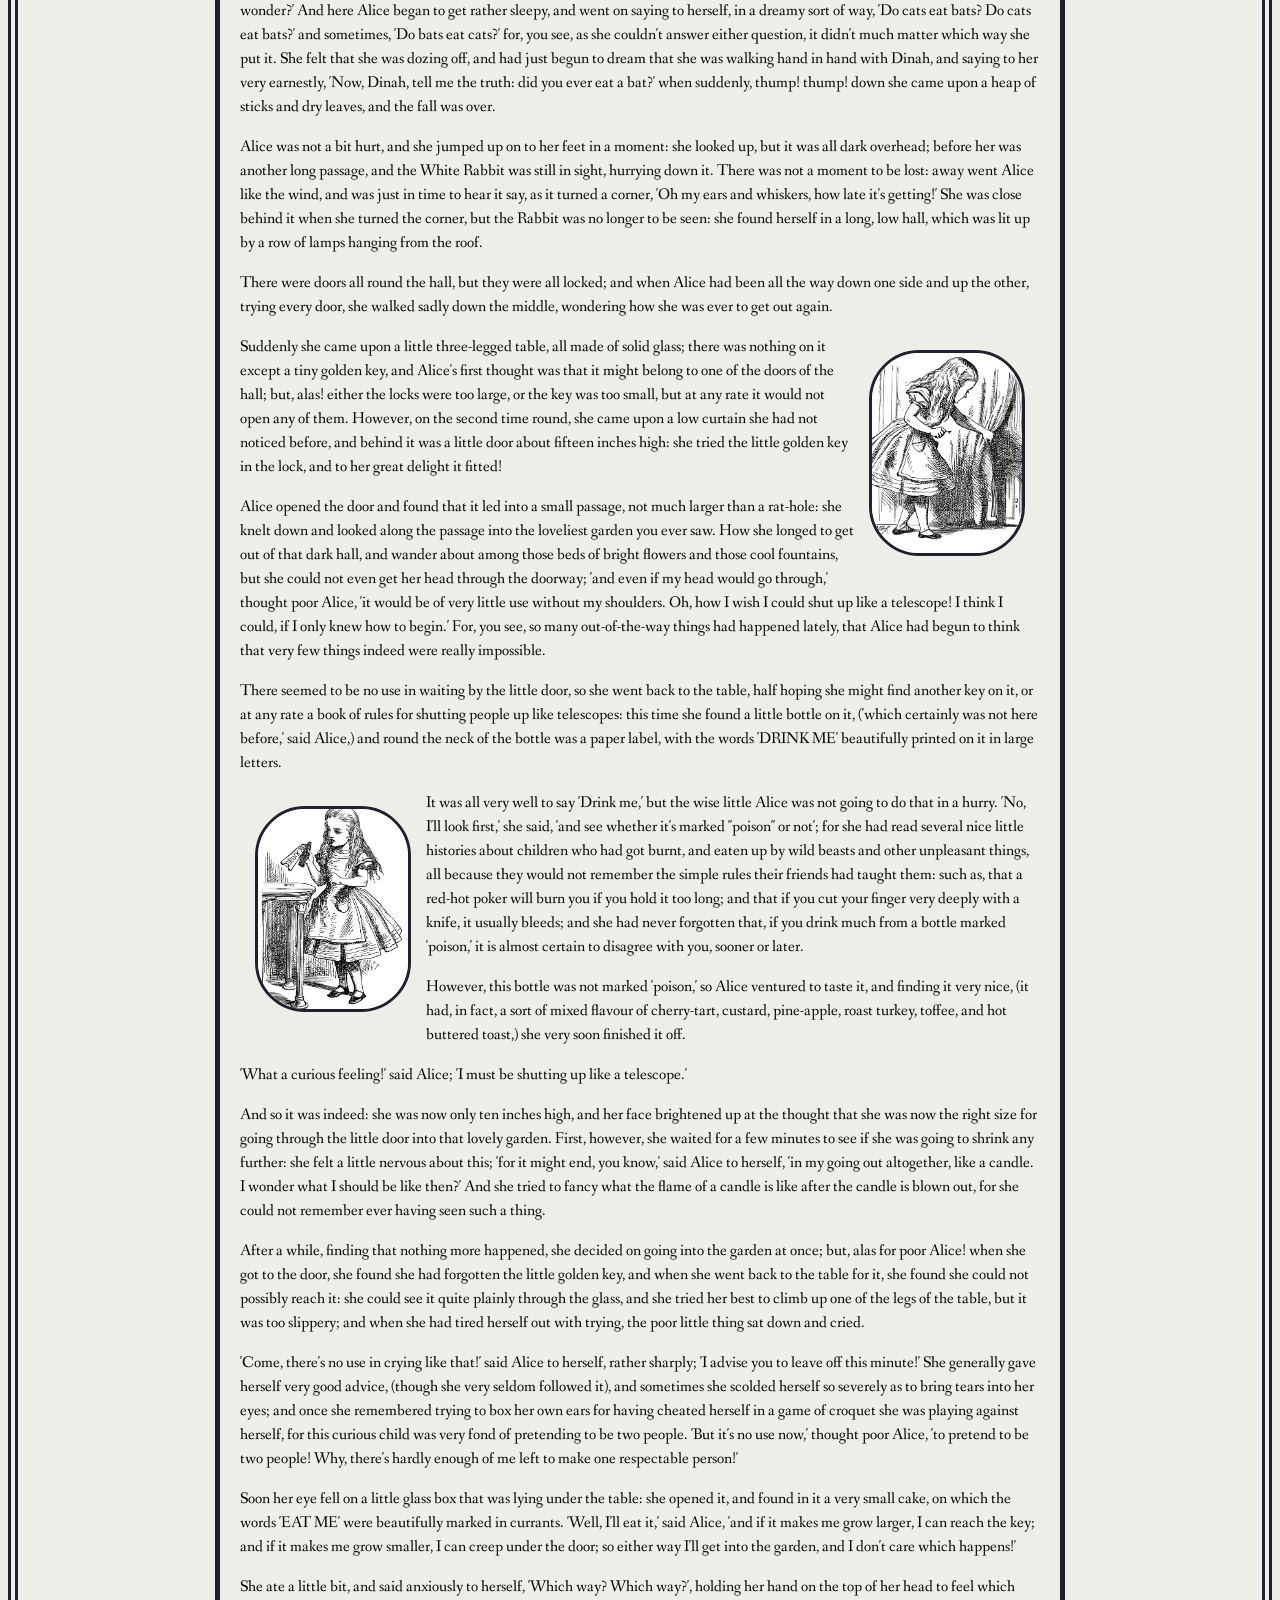
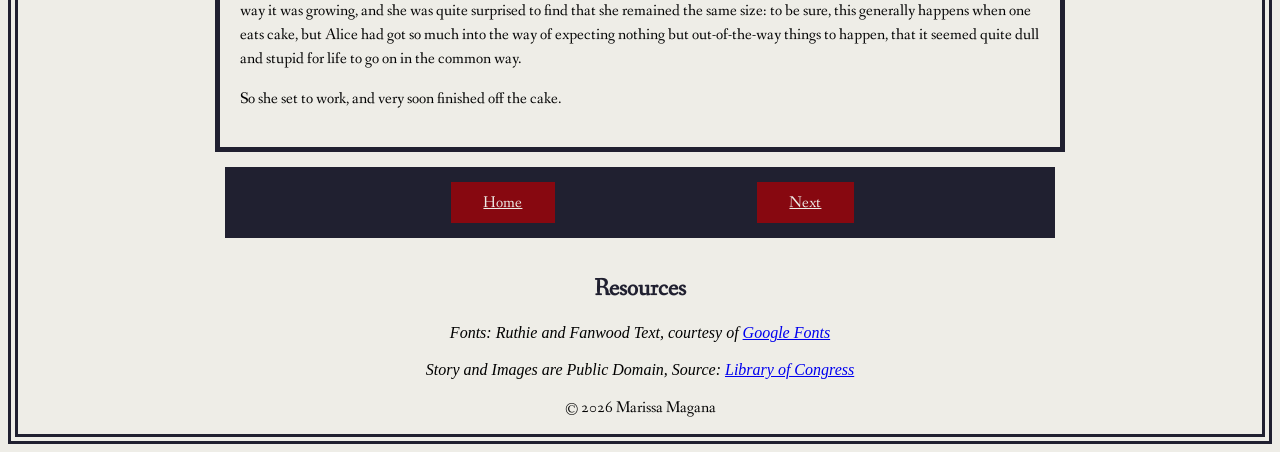
==== commit 7305ee0a: "footer changes" ====
--- a/chapter1.html
+++ b/chapter1.html
@@ -132,6 +132,8 @@
 
 	<footer>
 
+		<h2>Resources</h2>
+
 		<p><cite>Fonts: Ruthie and Fanwood Text, courtesy of <a href="https://fonts.google.com/" target="_blank">Google Fonts</a></p>
 		<p><cite>Story and Images are Public Domain, Source: <a href="https://www.loc.gov/item/12031272" target="_blank"> Library of Congress</a></cite></p>
 		<p>&copy; 2026 Marissa Magana</p>
